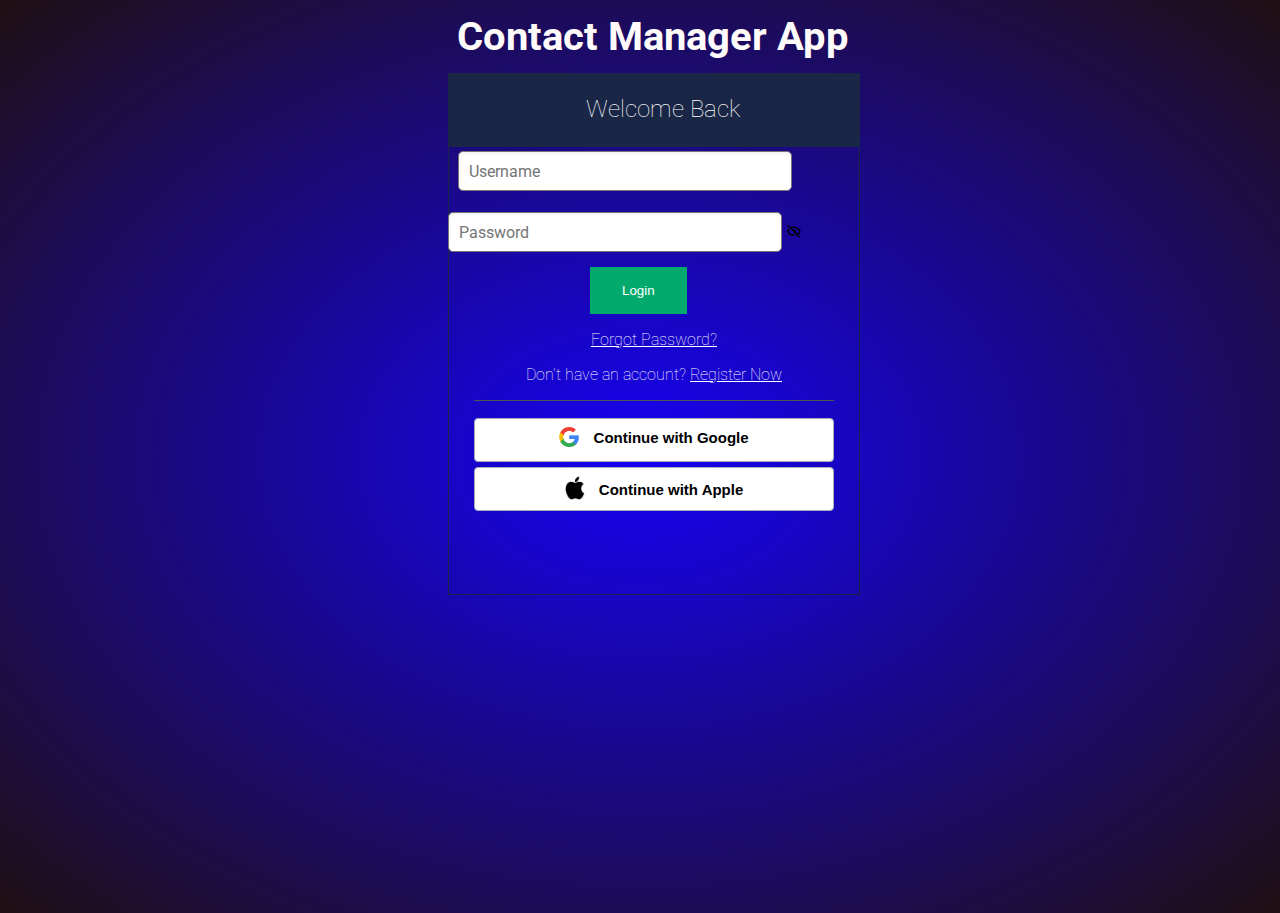
==== index.html @ bcf6f91a "Update index.html" ====
<!DOCTYPE html>
<html lang="en">
  <head>
    <title>13contactmanager</title>
    <meta charset="UTF-8" />
    <meta http-equiv="X-UA-Compatible" content="IE=edge" />
    <meta name="viewport" content="width=device-width, initial-scale=1.0" />
    <link href="style/style.css" rel="stylesheet" />
    <link rel="preconnect" href="https://fonts.googleapis.com" />
    <link rel="preconnect" href="https://fonts.gstatic.com" crossorigin />
    <link
      href="https://fonts.googleapis.com/css2?family=Roboto:wght@400;500;700&display=swap"
      rel="stylesheet"
    />
    <link rel="shortcut icon" type="x-icon" href="pics/download.jpeg" />
    <title>Document</title>
    
    <!--Boxicons CSS-->
    <link href='https://unpkg.com/boxicons@2.1.2/css/boxicons.min.css' rel='stylesheet'>
    
  </head>
  <body>
    <h1 class="title">Contact Manager App</h1>
    <div class="loginDiv">
      <div class="login_header">
        <span class="inner-title">Welcome Back</span>
      </div>
      <div class="login_body">
        <div class="userName">
          <input 
          type="text" 
          class="loginName" 
          placeholder="Username" 
          /><br />
        </div>
        <div class="passWord">
          <input
            type="password"
            class="loginPassword"
            placeholder="Password"
          />
          
          <!--Hide Password Button-->
          <i class='bx bx-hide eye-icon'></i>
          
          <br />
        </div>
        <button
          type="button"
          id="loginButton"
          class="buttons"
          onclick="doLogin();"
        >
          Login
        </button>
        </div>
        <div class="links">
          <span class="loginResult"></span>
          <p class="text2">
            <a class="text2" href="html/forgotpass.html">
              Forgot Password?</a>
          </p>
          <p class="text2">
            Don't have an account?
            <a class="text2" href="html/register.html">
              Register Now</a>
          </p>
        </div>
      <hr />
      <div class="continueWith">
        <button
        class="google"
        data-testid="google-sign-in"
        form="googleSignIn"
        type="submit"
        value="Continue with Google"
        >
        <span>
          <img class="google_pic" src="pics/google.png" alt="google" style ="margin-bottom: -0.3rem;"/> Continue
          with Google</span
        >
        </button>
        <button
          class="google"
          data-testid="google-sign-in"
          form="googleSignIn"
          type="submit"
          value="Continue with Apple"
        >
          <span>
            <img class="google_pic" src="pics/apple.png" alt="google" style ="margin-bottom: -0.3rem;"/> Continue
            with Apple</span
          >
        </button>
      </div>
    </div>
    <div class="light x1"></div>
    <div class="light x2"></div>
    <div class="light x3"></div>
    <div class="light x4"></div>
    <div class="light x5"></div>
    <div class="light x6"></div>
    <div class="light x7"></div>
    <div class="light x8"></div>
    <div class="light x9"></div>
    
    <script src="JavaScript/script.js"></script>
    
  </body>
</html>
---- style/style.css ----
body {
  margin: 0;
  height: 100vh;
  font-weight: 100;
  background: radial-gradient(#1602f4, #1f1013);
  -webkit-overflow-y: hidden;
  -moz-overflow-y: hidden;
  -o-overflow-y: hidden;
  overflow-y: hidden;
  -webkit-animation: fadeIn 1 1s ease-out;
  -moz-animation: fadeIn 1 1s ease-out;
  -o-animation: fadeIn 1 1s ease-out;
  animation: fadeIn 1 1s ease-out;
}

button:hover {
  border: 2px solid #104f55;
  background-color: rgba(365, 365, 365, 0.5);
  cursor: pointer;
  color: #104f55;
  opacity: 0.8;
  transition: 0.3s;
  box-shadow: 0 8px 16px 0 rgba(0, 0, 0, 0.2);
}

.light {
  position: absolute;
  width: 0px;
  opacity: 0.75;
  background-color: white;
  box-shadow: #e9f1f1 0px 0px 20px 2px;
  opacity: 0;
  top: 100vh;
  bottom: 0px;
  left: 0px;
  right: 0px;
  margin: auto;
}

.x1 {
  -webkit-animation: floatUp 4s infinite linear;
  -moz-animation: floatUp 4s infinite linear;
  -o-animation: floatUp 4s infinite linear;
  animation: floatUp 4s infinite linear;
  -webkit-transform: scale(1);
  -moz-transform: scale(1);
  -o-transform: scale(1);
  transform: scale(1);
}

.x2 {
  -webkit-animation: floatUp 7s infinite linear;
  -moz-animation: floatUp 7s infinite linear;
  -o-animation: floatUp 7s infinite linear;
  animation: floatUp 7s infinite linear;
  -webkit-transform: scale(1.6);
  -moz-transform: scale(1.6);
  -o-transform: scale(1.6);
  transform: scale(1.6);
  left: 15%;
}

.x3 {
  -webkit-animation: floatUp 2.5s infinite linear;
  -moz-animation: floatUp 2.5s infinite linear;
  -o-animation: floatUp 2.5s infinite linear;
  animation: floatUp 2.5s infinite linear;
  -webkit-transform: scale(0.5);
  -moz-transform: scale(0.5);
  -o-transform: scale(0.5);
  transform: scale(0.5);
  left: -15%;
}

.x4 {
  -webkit-animation: floatUp 4.5s infinite linear;
  -moz-animation: floatUp 4.5s infinite linear;
  -o-animation: floatUp 4.5s infinite linear;
  animation: floatUp 4.5s infinite linear;
  -webkit-transform: scale(1.2);
  -moz-transform: scale(1.2);
  -o-transform: scale(1.2);
  transform: scale(1.2);
  left: -34%;
}

.x5 {
  -webkit-animation: floatUp 8s infinite linear;
  -moz-animation: floatUp 8s infinite linear;
  -o-animation: floatUp 8s infinite linear;
  animation: floatUp 8s infinite linear;
  -webkit-transform: scale(2.2);
  -moz-transform: scale(2.2);
  -o-transform: scale(2.2);
  transform: scale(2.2);
  left: -57%;
}

.x6 {
  -webkit-animation: floatUp 3s infinite linear;
  -moz-animation: floatUp 3s infinite linear;
  -o-animation: floatUp 3s infinite linear;
  animation: floatUp 3s infinite linear;
  -webkit-transform: scale(0.8);
  -moz-transform: scale(0.8);
  -o-transform: scale(0.8);
  transform: scale(0.8);
  left: -81%;
}

.x7 {
  -webkit-animation: floatUp 5.3s infinite linear;
  -moz-animation: floatUp 5.3s infinite linear;
  -o-animation: floatUp 5.3s infinite linear;
  animation: floatUp 5.3s infinite linear;
  -webkit-transform: scale(3.2);
  -moz-transform: scale(3.2);
  -o-transform: scale(3.2);
  transform: scale(3.2);
  left: 37%;
}

.x8 {
  -webkit-animation: floatUp 4.7s infinite linear;
  -moz-animation: floatUp 4.7s infinite linear;
  -o-animation: floatUp 4.7s infinite linear;
  animation: floatUp 4.7s infinite linear;
  -webkit-transform: scale(1.7);
  -moz-transform: scale(1.7);
  -o-transform: scale(1.7);
  transform: scale(1.7);
  left: 62%;
}

.x9 {
  -webkit-animation: floatUp 4.1s infinite linear;
  -moz-animation: floatUp 4.1s infinite linear;
  -o-animation: floatUp 4.1s infinite linear;
  animation: floatUp 4.1s infinite linear;
  -webkit-transform: scale(0.9);
  -moz-transform: scale(0.9);
  -o-transform: scale(0.9);
  transform: scale(0.9);
  left: 85%;
}

button:focus {
  outline: none;
}

@-webkit-keyframes floatUp {
  0% {
    top: 100vh;
    opacity: 0;
  }
  25% {
    opacity: 1;
  }
  50% {
    top: 0vh;
    opacity: 0.8;
  }
  75% {
    opacity: 1;
  }
  100% {
    top: -100vh;
    opacity: 0;
  }
}
@-moz-keyframes floatUp {
  0% {
    top: 100vh;
    opacity: 0;
  }
  25% {
    opacity: 1;
  }
  50% {
    top: 0vh;
    opacity: 0.8;
  }
  75% {
    opacity: 1;
  }
  100% {
    top: -100vh;
    opacity: 0;
  }
}
@-o-keyframes floatUp {
  0% {
    top: 100vh;
    opacity: 0;
  }
  25% {
    opacity: 1;
  }
  50% {
    top: 0vh;
    opacity: 0.8;
  }
  75% {
    opacity: 1;
  }
  100% {
    top: -100vh;
    opacity: 0;
  }
}
@keyframes floatUp {
  0% {
    top: 100vh;
    opacity: 0;
  }
  25% {
    opacity: 1;
  }
  50% {
    top: 0vh;
    opacity: 0.8;
  }
  75% {
    opacity: 1;
  }
  100% {
    top: -100vh;
    opacity: 0;
  }
}

.header {
  position: absolute;
  top: 40%;
  left: 50%;
  transform: translate(-50%, -50%);
  font-family: "Roboto", sans-serif;
  font-weight: 200;
  color: white;
  font-size: 2em;
}

@-webkit-keyframes fadeIn {
  from {
    opacity: 0;
  }
  to {
    opacity: 1;
  }
}

@-moz-keyframes fadeIn {
  from {
    opacity: 0;
  }
  to {
    opacity: 1;
  }
}

@-o-keyframes fadeIn {
  from {
    opacity: 0;
  }
  to {
    opacity: 1;
  }
}

@keyframes fadeIn {
  from {
    opacity: 0;
  }
  to {
    opacity: 1;
  }
}

@-webkit-keyframes fadeOut {
  0% {
    opacity: 0;
  }
  30% {
    opacity: 1;
  }
  80% {
    opacity: 0.9;
  }
  100% {
    opacity: 0;
  }
}

@-moz-keyframes fadeOut {
  0% {
    opacity: 0;
  }
  30% {
    opacity: 1;
  }
  80% {
    opacity: 0.9;
  }
  100% {
    opacity: 0;
  }
}

@-o-keyframes fadeOut {
  0% {
    opacity: 0;
  }
  30% {
    opacity: 1;
  }
  80% {
    opacity: 0.9;
  }
  100% {
    opacity: 0;
  }
}

@keyframes fadeOut {
  0% {
    opacity: 0;
  }
  30% {
    opacity: 1;
  }
  80% {
    opacity: 0.9;
  }
  100% {
    opacity: 0;
  }
}

@-webkit-keyframes finalFade {
  0% {
    opacity: 0;
  }
  30% {
    opacity: 1;
  }
  80% {
    opacity: 0.9;
  }
  100% {
    opacity: 1;
  }
}

@-moz-keyframes finalFade {
  0% {
    opacity: 0;
  }
  30% {
    opacity: 1;
  }
  80% {
    opacity: 0.9;
  }
  100% {
    opacity: 1;
  }
}

@-o-keyframes finalFade {
  0% {
    opacity: 0;
  }
  30% {
    opacity: 1;
  }
  80% {
    opacity: 0.9;
  }
  100% {
    opacity: 1;
  }
}

@keyframes finalFade {
  0% {
    opacity: 0;
  }
  30% {
    opacity: 1;
  }
  80% {
    opacity: 0.9;
  }
  100% {
    opacity: 1;
  }
}

#footer {
  font-family: "Roboto", sans-serif;
  font-size: 1.2em;
  color: white;
  position: fixed;
  -webkit-transform: translate(95vw, 90vh);
  -moz-transform: translate(95vw, 90vh);
  transform: translate(95vw, 90vh);
  transform: translate(95vw, 90vh);
}
.title {
  font-size: 40px;
  width: 100%;
  margin: 13px;
  text-align: center;
  font-family: Roboto, Arial;
  color: #fffbfb;
  display: block;
}

.loginDiv {
  font-size: 30px;
  width: 360px;
  margin-left: 35%;
  padding: 25px;
  border: 1px solid #192646;
  display: block;
  text-align: center;
  height: 470px;
}
.login_header {
  padding: 16px;
  background: #192646;
  color: #ffffff;
  width: 378px;
  margin-left: -25px;
  text-align: center;
  margin-top: -25px;
}
.login_body {
  margin: 16px;
}

.loggedInDiv {
  width: 36px;
  margin-bottom: 40px;
  border: 1px solid #192646;
}

.accessUIDiv {
  font-size: 30px;
  width: 70%;
  margin-left: 15%;
  padding: 25px;
  background-color: #b2b2b2;
}

.buttons {
  background-color: #04aa6d;
  border: none;
  color: white;
  padding: 16px 32px;
  text-decoration: none;
  margin: 4px 2px;
  cursor: pointer;
  display: block;
  margin-left: 100px;
}

.buttons:hover {
  background-color: #0000004f;
  color: #ffffff;
  opacity: 50%;
}

.loginName {
  flex: 1;
  height: 36px;
  padding-left: 10px;
  font-size: 16px;
  border-width: 1px;
  border-style: solid;
  border-radius: 150px;
  box-shadow: inset 1px 2px 3px rgba(0, 0, 0, 0.05);
  width: 0;
  border-radius: 5px;
  text-align: left;
  width: 80%;
  margin-left: -130px;
  margin-top: -60px;
  font-family: Roboto, Arial;
}
.userName {
  font-size: 1rem;
  width: 400px;
  height: 40px;
  border-radius: 0px;
  margin-bottom: 20px;
}
.text1 {
  font: Roboto, Arial;
  font-size: 22px;
  text-align: left;
  margin-top: -15px;
  margin-left: -29px;
  color: white;
}
.passWord {
  font-size: 1rem;
  width: 400px;
  height: 40px;
  border-radius: 0;
}

.loginPassword {
  flex: 1;
  height: 36px;
  padding-left: 10px;
  font-size: 16px;
  border-width: 1px;
  border-style: solid;
  border-radius: 150px;
  box-shadow: inset 1px 2px 3px rgba(0, 0, 0, 0.05);
  width: 0;
  border-radius: 5px;
  text-align: left;
  width: 80%;
  margin-left: -130px;
  margin-top: -60px;
  font-family: Roboto, Arial;
}
.searchText {
  font-size: 30px;
}
.colorText {
  font-size: 30px;
}

.inner-title {
  display: inline-block;
  font-size: 0.8em;
  width: 90%;
  text-align: center;
  margin-left: 5%;
  margin-bottom: 2%;
  font-family: Roboto, Arial;
  color: #ffffff;
}

.logoutButton {
  width: 20%;
  margin-left: 40%;
}

.colorSearchResult {
  display: none;
}
.pass_forg {
  font-family: Roboto, Arial;
  font-size: 16px;
  text-align: center;
  margin-left: 140px;
  margin-top: -2000px;
  color: rgb(243, 237, 237);
}
.text2 {
  font-family: Roboto, Arial;
  font-size: 16px;
  color: white;
}
hr {
  height: 1px;
  border-width: 0;
  background-color: #4f5556;
}
.google {
  line-height: 1;
  font-size: 15px;
  height: 44px;
  padding: 0;
  border: 1px solid #a6acba;
  background-color: #fff;
  border-radius: 4px;
  color: inherit;
  font-family: PT Sans, system-fonts-primary, sans-serif;
  text-align: center;
  width: 100%;
  cursor: pointer;
  font-weight: 700;
  cursor: pointer;
  padding-bottom: 40px;
  margin-bottom: 5px;
}
.google_pic {
  width: 20px;
  margin-right: 10px;
  margin-top: 8px;
}
.google:hover {
  border-color: #000000;
}
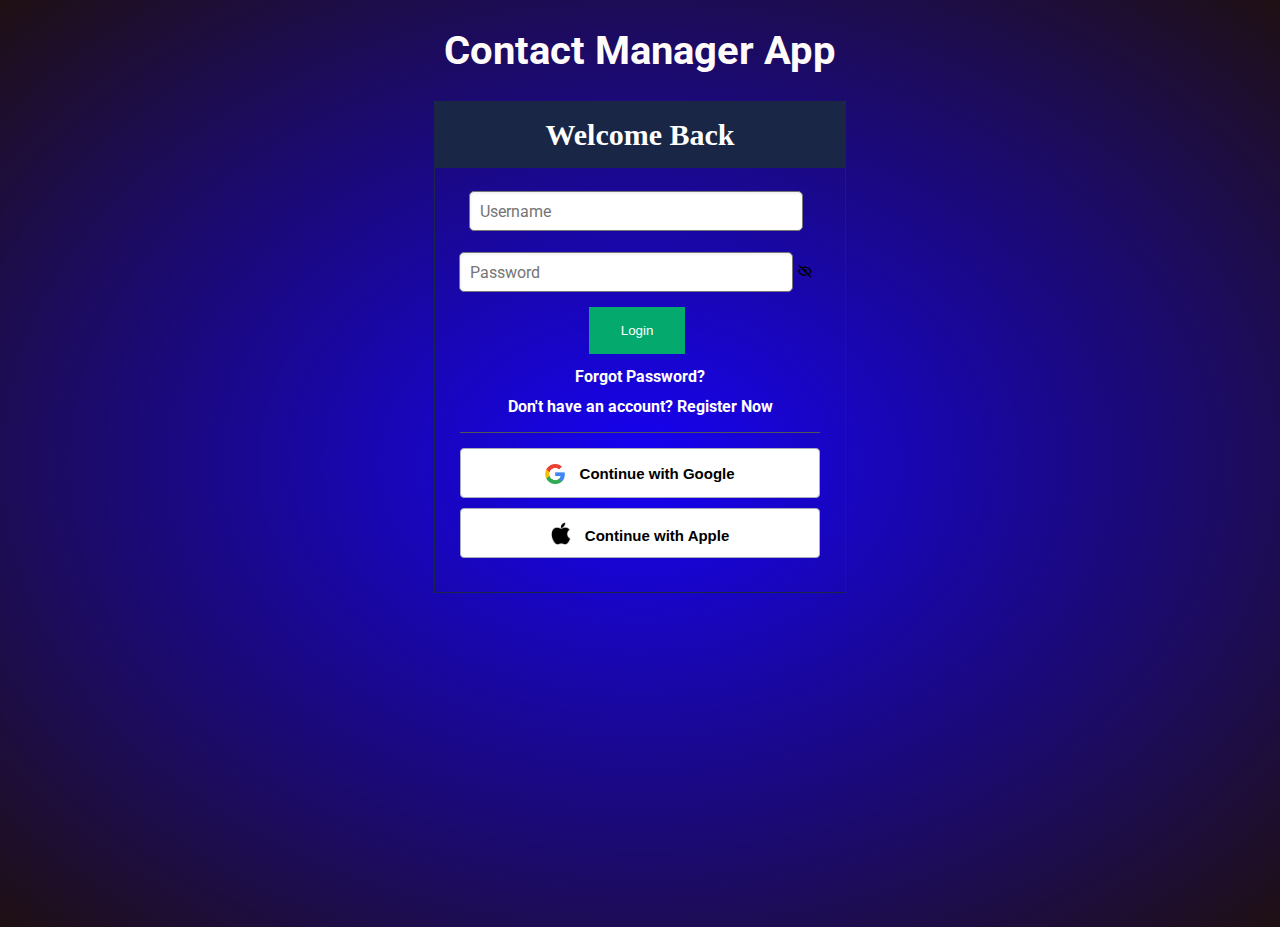
==== commit 8224eab4: "restarting lampapi from leinecker's code" ====
--- a/index.html
+++ b/index.html
@@ -28,7 +28,8 @@
       <div class="login_body">
         <div class="userName">
           <input 
-          type="text" 
+          type="text"
+          id="loginName" 
           class="loginName" 
           placeholder="Username" 
           /><br />
@@ -36,6 +37,7 @@
         <div class="passWord">
           <input
             type="password"
+            id="loginPassword"
             class="loginPassword"
             placeholder="Password"
           />
--- a/style/style.css
+++ b/style/style.css
@@ -14,12 +14,10 @@
 }
 
 button:hover {
-  border: 2px solid #104f55;
-  background-color: rgba(365, 365, 365, 0.5);
+  background-color: rgb(218, 252, 236);
   cursor: pointer;
-  color: #104f55;
+  color: rgb(0, 0, 0);
   opacity: 0.8;
-  transition: 0.3s;
   box-shadow: 0 8px 16px 0 rgba(0, 0, 0, 0.2);
 }
 
@@ -144,10 +142,6 @@
   left: 85%;
 }
 
-button:focus {
-  outline: none;
-}
-
 @-webkit-keyframes floatUp {
   0% {
     top: 100vh;
@@ -168,6 +162,7 @@
     opacity: 0;
   }
 }
+
 @-moz-keyframes floatUp {
   0% {
     top: 100vh;
@@ -188,6 +183,7 @@
     opacity: 0;
   }
 }
+
 @-o-keyframes floatUp {
   0% {
     top: 100vh;
@@ -208,6 +204,7 @@
     opacity: 0;
   }
 }
+
 @keyframes floatUp {
   0% {
     top: 100vh;
@@ -229,17 +226,6 @@
   }
 }
 
-.header {
-  position: absolute;
-  top: 40%;
-  left: 50%;
-  transform: translate(-50%, -50%);
-  font-family: "Roboto", sans-serif;
-  font-weight: 200;
-  color: white;
-  font-size: 2em;
-}
-
 @-webkit-keyframes fadeIn {
   from {
     opacity: 0;
@@ -396,36 +382,15 @@
   }
 }
 
-#footer {
-  font-family: "Roboto", sans-serif;
-  font-size: 1.2em;
-  color: white;
-  position: fixed;
-  -webkit-transform: translate(95vw, 90vh);
-  -moz-transform: translate(95vw, 90vh);
-  transform: translate(95vw, 90vh);
-  transform: translate(95vw, 90vh);
-}
 .title {
   font-size: 40px;
   width: 100%;
-  margin: 13px;
   text-align: center;
   font-family: Roboto, Arial;
   color: #fffbfb;
   display: block;
 }
 
-.loginDiv {
-  font-size: 30px;
-  width: 360px;
-  margin-left: 35%;
-  padding: 25px;
-  border: 1px solid #192646;
-  display: block;
-  text-align: center;
-  height: 470px;
-}
 .login_header {
   padding: 16px;
   background: #192646;
@@ -435,8 +400,40 @@
   text-align: center;
   margin-top: -25px;
 }
+
+.loginDiv {
+  padding: 25px;
+  font-size: 30px;
+  font-weight: bold;
+  width: 360px;
+  height: 440px;
+  border: 1px solid #192646;
+  display: block;
+  justify-content: center;
+  text-align: center;
+  margin: auto;
+}
+
 .login_body {
-  margin: 16px;
+  margin: 8%;
+}
+
+.userName {
+  font-size: 1rem;
+  width: 400px;
+  height: 40px;
+  border-radius: 0px;
+  margin-top: 35px;
+  margin-bottom: 20px;
+  margin-left: 12px;
+}
+
+.passWord {
+  font-size: 1rem;
+  width: 400px;
+  height: 40px;
+  border-radius: 0;
+  margin-left: 12px;
 }
 
 .loggedInDiv {
@@ -463,12 +460,7 @@
   cursor: pointer;
   display: block;
   margin-left: 100px;
-}
-
-.buttons:hover {
-  background-color: #0000004f;
-  color: #ffffff;
-  opacity: 50%;
+  margin-bottom: -15px;
 }
 
 .loginName {
@@ -488,27 +480,6 @@
   margin-top: -60px;
   font-family: Roboto, Arial;
 }
-.userName {
-  font-size: 1rem;
-  width: 400px;
-  height: 40px;
-  border-radius: 0px;
-  margin-bottom: 20px;
-}
-.text1 {
-  font: Roboto, Arial;
-  font-size: 22px;
-  text-align: left;
-  margin-top: -15px;
-  margin-left: -29px;
-  color: white;
-}
-.passWord {
-  font-size: 1rem;
-  width: 400px;
-  height: 40px;
-  border-radius: 0;
-}
 
 .loginPassword {
   flex: 1;
@@ -527,23 +498,6 @@
   margin-top: -60px;
   font-family: Roboto, Arial;
 }
-.searchText {
-  font-size: 30px;
-}
-.colorText {
-  font-size: 30px;
-}
-
-.inner-title {
-  display: inline-block;
-  font-size: 0.8em;
-  width: 90%;
-  text-align: center;
-  margin-left: 5%;
-  margin-bottom: 2%;
-  font-family: Roboto, Arial;
-  color: #ffffff;
-}
 
 .logoutButton {
   width: 20%;
@@ -553,29 +507,32 @@
 .colorSearchResult {
   display: none;
 }
-.pass_forg {
-  font-family: Roboto, Arial;
-  font-size: 16px;
-  text-align: center;
-  margin-left: 140px;
-  margin-top: -2000px;
-  color: rgb(243, 237, 237);
-}
+
 .text2 {
   font-family: Roboto, Arial;
   font-size: 16px;
   color: white;
-}
+  margin-top: -5px;
+}
+
+a{
+  text-decoration: none;
+}
+
+a:hover{
+  text-decoration: underline;
+}
+
 hr {
   height: 1px;
   border-width: 0;
   background-color: #4f5556;
 }
+
 .google {
-  line-height: 1;
   font-size: 15px;
-  height: 44px;
-  padding: 0;
+  font-weight: bold;
+  height: 50px;
   border: 1px solid #a6acba;
   background-color: #fff;
   border-radius: 4px;
@@ -584,16 +541,27 @@
   text-align: center;
   width: 100%;
   cursor: pointer;
-  font-weight: 700;
-  cursor: pointer;
-  padding-bottom: 40px;
-  margin-bottom: 5px;
-}
+  padding-bottom: 10px;
+  margin-bottom: 10px;
+}
+
 .google_pic {
   width: 20px;
   margin-right: 10px;
   margin-top: 8px;
 }
+
 .google:hover {
+  background-color: whitesmoke;
   border-color: #000000;
-}
+  border-radius: 10px;
+}
+
+eye-icon{
+  position: absolute;
+  font-size: 18px;
+  color: #8b8b8b;
+  margin-left: 10px;
+  cursor: pointer;
+  /*z-index: 100;*/
+}
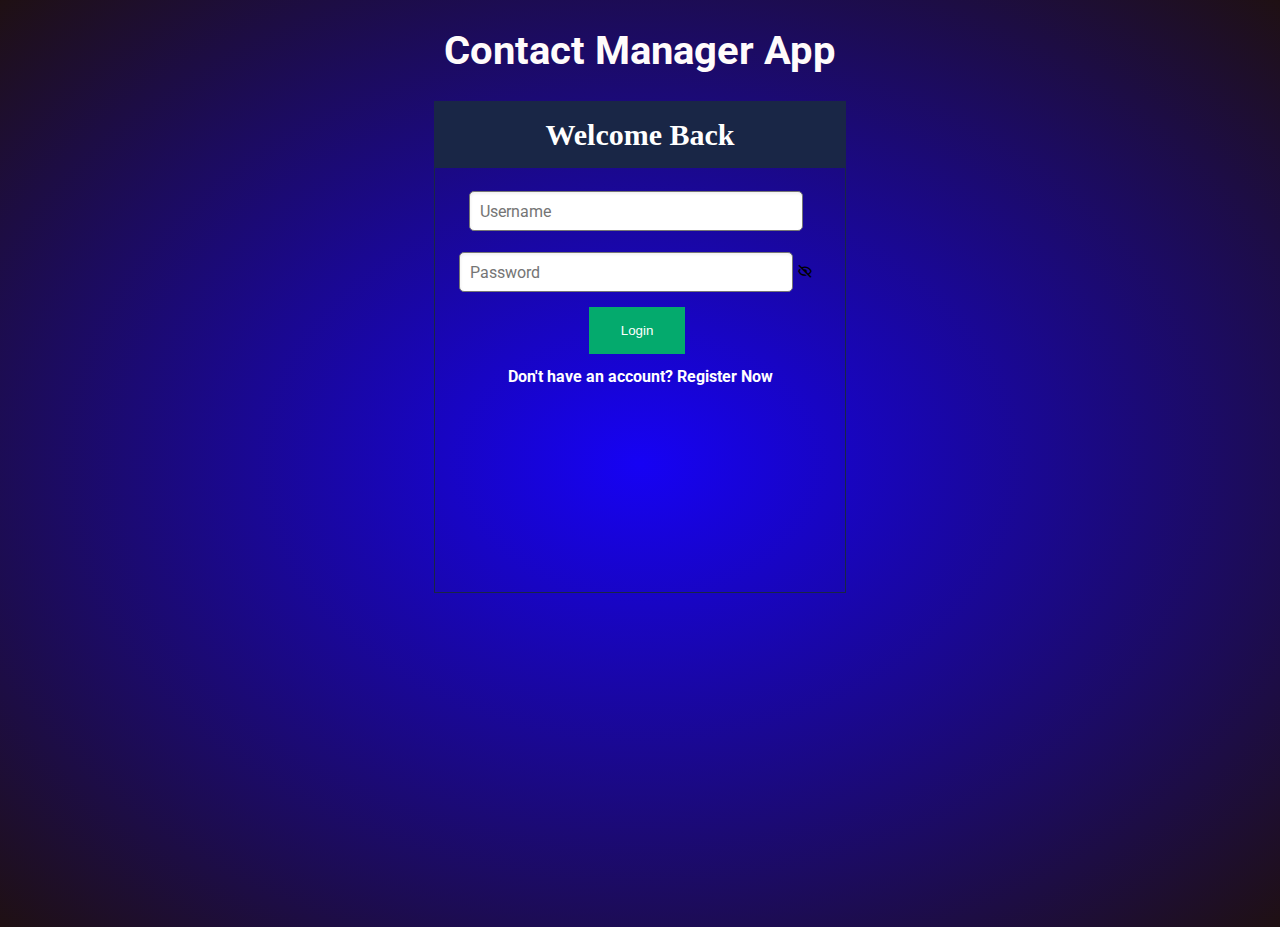
==== commit 6375be47: "Update index.html" ====
--- a/index.html
+++ b/index.html
@@ -1,6 +1,8 @@
 <!DOCTYPE html>
 <html lang="en">
   <head>
+    
+
     <title>13contactmanager</title>
     <meta charset="UTF-8" />
     <meta http-equiv="X-UA-Compatible" content="IE=edge" />
@@ -8,16 +10,21 @@
     <link href="style/style.css" rel="stylesheet" />
     <link rel="preconnect" href="https://fonts.googleapis.com" />
     <link rel="preconnect" href="https://fonts.gstatic.com" crossorigin />
+
+    <script src="JavaScript/script.js"></script>
+
     <link
       href="https://fonts.googleapis.com/css2?family=Roboto:wght@400;500;700&display=swap"
       rel="stylesheet"
     />
     <link rel="shortcut icon" type="x-icon" href="pics/download.jpeg" />
     <title>Document</title>
-    
+
     <!--Boxicons CSS-->
-    <link href='https://unpkg.com/boxicons@2.1.2/css/boxicons.min.css' rel='stylesheet'>
-    
+    <link
+      href="https://unpkg.com/boxicons@2.1.2/css/boxicons.min.css"
+      rel="stylesheet"
+    />
   </head>
   <body>
     <h1 class="title">Contact Manager App</h1>
@@ -27,11 +34,11 @@
       </div>
       <div class="login_body">
         <div class="userName">
-          <input 
-          type="text"
-          id="loginName" 
-          class="loginName" 
-          placeholder="Username" 
+          <input
+            type="text"
+            id="loginName"
+            class="loginName"
+            placeholder="Username"
           /><br />
         </div>
         <div class="passWord">
@@ -41,10 +48,11 @@
             class="loginPassword"
             placeholder="Password"
           />
-          
+
           <!--Hide Password Button-->
-          <i class='bx bx-hide eye-icon'></i>
-          
+          <i class="bx bx-hide eye-icon"></i>
+          <script src="JavaScript/eye.js"></script>
+
           <br />
         </div>
         <button
@@ -55,46 +63,15 @@
         >
           Login
         </button>
-        </div>
-        <div class="links">
-          <span class="loginResult"></span>
-          <p class="text2">
-            <a class="text2" href="html/forgotpass.html">
-              Forgot Password?</a>
-          </p>
-          <p class="text2">
-            Don't have an account?
-            <a class="text2" href="html/register.html">
-              Register Now</a>
-          </p>
-        </div>
-      <hr />
-      <div class="continueWith">
-        <button
-        class="google"
-        data-testid="google-sign-in"
-        form="googleSignIn"
-        type="submit"
-        value="Continue with Google"
-        >
-        <span>
-          <img class="google_pic" src="pics/google.png" alt="google" style ="margin-bottom: -0.3rem;"/> Continue
-          with Google</span
-        >
-        </button>
-        <button
-          class="google"
-          data-testid="google-sign-in"
-          form="googleSignIn"
-          type="submit"
-          value="Continue with Apple"
-        >
-          <span>
-            <img class="google_pic" src="pics/apple.png" alt="google" style ="margin-bottom: -0.3rem;"/> Continue
-            with Apple</span
-          >
-        </button>
       </div>
+      <div class="links">
+        <span class="loginResult"></span>
+        <p class="text2">
+          Don't have an account?
+          <a class="text2" href="html/register.html"> Register Now</a>
+        </p>
+      </div>
+      
     </div>
     <div class="light x1"></div>
     <div class="light x2"></div>
@@ -106,7 +83,5 @@
     <div class="light x8"></div>
     <div class="light x9"></div>
     
-    <script src="JavaScript/script.js"></script>
-    
   </body>
 </html>
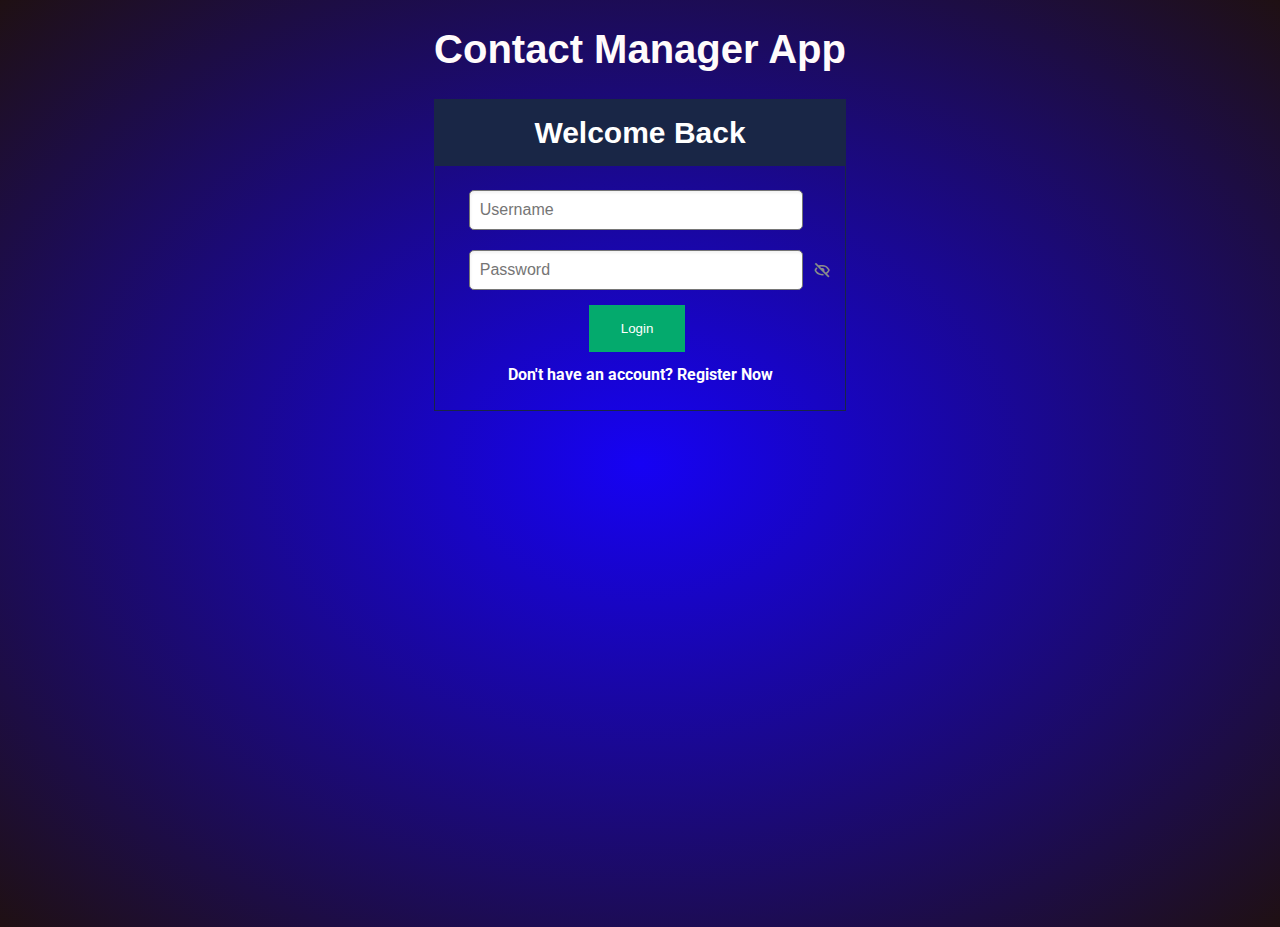
==== commit 2fdcb6a2: "Updates" ====
--- a/index.html
+++ b/index.html
@@ -1,87 +1,87 @@
-<!DOCTYPE html>
-<html lang="en">
-  <head>
-    
-
-    <title>13contactmanager</title>
-    <meta charset="UTF-8" />
-    <meta http-equiv="X-UA-Compatible" content="IE=edge" />
-    <meta name="viewport" content="width=device-width, initial-scale=1.0" />
-    <link href="style/style.css" rel="stylesheet" />
-    <link rel="preconnect" href="https://fonts.googleapis.com" />
-    <link rel="preconnect" href="https://fonts.gstatic.com" crossorigin />
-
-    <script src="JavaScript/script.js"></script>
-
-    <link
-      href="https://fonts.googleapis.com/css2?family=Roboto:wght@400;500;700&display=swap"
-      rel="stylesheet"
-    />
-    <link rel="shortcut icon" type="x-icon" href="pics/download.jpeg" />
-    <title>Document</title>
-
-    <!--Boxicons CSS-->
-    <link
-      href="https://unpkg.com/boxicons@2.1.2/css/boxicons.min.css"
-      rel="stylesheet"
-    />
-  </head>
-  <body>
-    <h1 class="title">Contact Manager App</h1>
-    <div class="loginDiv">
-      <div class="login_header">
-        <span class="inner-title">Welcome Back</span>
-      </div>
-      <div class="login_body">
-        <div class="userName">
-          <input
-            type="text"
-            id="loginName"
-            class="loginName"
-            placeholder="Username"
-          /><br />
-        </div>
-        <div class="passWord">
-          <input
-            type="password"
-            id="loginPassword"
-            class="loginPassword"
-            placeholder="Password"
-          />
-
-          <!--Hide Password Button-->
-          <i class="bx bx-hide eye-icon"></i>
-          <script src="JavaScript/eye.js"></script>
-
-          <br />
-        </div>
-        <button
-          type="button"
-          id="loginButton"
-          class="buttons"
-          onclick="doLogin();"
-        >
-          Login
-        </button>
-      </div>
-      <div class="links">
-        <span class="loginResult"></span>
-        <p class="text2">
-          Don't have an account?
-          <a class="text2" href="html/register.html"> Register Now</a>
-        </p>
-      </div>
-      
-    </div>
-    <div class="light x1"></div>
-    <div class="light x2"></div>
-    <div class="light x3"></div>
-    <div class="light x4"></div>
-    <div class="light x5"></div>
-    <div class="light x6"></div>
-    <div class="light x7"></div>
-    <div class="light x8"></div>
-    <div class="light x9"></div>
-    
-  </body>
-</html>
+<!DOCTYPE html>
+<html lang="en">
+  <head>
+    
+
+    <title>13contactmanager</title>
+    <meta charset="UTF-8" />
+    <meta http-equiv="X-UA-Compatible" content="IE=edge" />
+    <meta name="viewport" content="width=device-width, initial-scale=1.0" />
+    <link href="style/style.css" rel="stylesheet" />
+    <link rel="preconnect" href="https://fonts.googleapis.com" />
+    <link rel="preconnect" href="https://fonts.gstatic.com" crossorigin />
+
+    <script src="JavaScript/script.js"></script>
+
+    <link
+      href="https://fonts.googleapis.com/css2?family=Roboto:wght@400;500;700&display=swap"
+      rel="stylesheet"
+    />
+    <link rel="shortcut icon" type="x-icon" href="pics/download.jpeg" />
+    <title>Document</title>
+
+    <!--Boxicons CSS-->
+    <link
+      href="https://unpkg.com/boxicons@2.1.2/css/boxicons.min.css"
+      rel="stylesheet"
+    />
+  </head>
+  <body>
+    <h1 class="title">Contact Manager App</h1>
+    <div class="loginDiv">
+      <div class="login_header">
+        <span class="inner-title">Welcome Back</span>
+      </div>
+      <div class="login_body">
+        <div class="userName">
+          <input
+            type="text"
+            id="loginName"
+            class="loginName"
+            placeholder="Username"
+          /><br />
+        </div>
+        <div class="passWord">
+          <input
+            type="password"
+            id="loginPassword"
+            class="loginPassword"
+            placeholder="Password"
+          />
+
+          <!--Hide Password Button-->
+          <i class="bx bx-hide eye-icon"></i>
+          <script src="JavaScript/eye.js"></script>
+
+          <br />
+        </div>
+        <button
+          type="button"
+          id="loginButton"
+          class="buttons"
+          onclick="doLogin();"
+        >
+          Login
+        </button>
+      </div>
+      <div class="links">
+        <span class="loginResult"></span>
+        <p class="text2">
+          Don't have an account?
+          <a class="text2" href="html/register.html"> Register Now</a>
+        </p>
+      </div>
+      
+    </div>
+    <div class="light x1"></div>
+    <div class="light x2"></div>
+    <div class="light x3"></div>
+    <div class="light x4"></div>
+    <div class="light x5"></div>
+    <div class="light x6"></div>
+    <div class="light x7"></div>
+    <div class="light x8"></div>
+    <div class="light x9"></div>
+    
+  </body>
+</html>
--- a/style/style.css
+++ b/style/style.css
@@ -1,567 +1,543 @@
-body {
-  margin: 0;
-  height: 100vh;
-  font-weight: 100;
-  background: radial-gradient(#1602f4, #1f1013);
-  -webkit-overflow-y: hidden;
-  -moz-overflow-y: hidden;
-  -o-overflow-y: hidden;
-  overflow-y: hidden;
-  -webkit-animation: fadeIn 1 1s ease-out;
-  -moz-animation: fadeIn 1 1s ease-out;
-  -o-animation: fadeIn 1 1s ease-out;
-  animation: fadeIn 1 1s ease-out;
-}
-
-button:hover {
-  background-color: rgb(218, 252, 236);
-  cursor: pointer;
-  color: rgb(0, 0, 0);
-  opacity: 0.8;
-  box-shadow: 0 8px 16px 0 rgba(0, 0, 0, 0.2);
-}
-
-.light {
-  position: absolute;
-  width: 0px;
-  opacity: 0.75;
-  background-color: white;
-  box-shadow: #e9f1f1 0px 0px 20px 2px;
-  opacity: 0;
-  top: 100vh;
-  bottom: 0px;
-  left: 0px;
-  right: 0px;
-  margin: auto;
-}
-
-.x1 {
-  -webkit-animation: floatUp 4s infinite linear;
-  -moz-animation: floatUp 4s infinite linear;
-  -o-animation: floatUp 4s infinite linear;
-  animation: floatUp 4s infinite linear;
-  -webkit-transform: scale(1);
-  -moz-transform: scale(1);
-  -o-transform: scale(1);
-  transform: scale(1);
-}
-
-.x2 {
-  -webkit-animation: floatUp 7s infinite linear;
-  -moz-animation: floatUp 7s infinite linear;
-  -o-animation: floatUp 7s infinite linear;
-  animation: floatUp 7s infinite linear;
-  -webkit-transform: scale(1.6);
-  -moz-transform: scale(1.6);
-  -o-transform: scale(1.6);
-  transform: scale(1.6);
-  left: 15%;
-}
-
-.x3 {
-  -webkit-animation: floatUp 2.5s infinite linear;
-  -moz-animation: floatUp 2.5s infinite linear;
-  -o-animation: floatUp 2.5s infinite linear;
-  animation: floatUp 2.5s infinite linear;
-  -webkit-transform: scale(0.5);
-  -moz-transform: scale(0.5);
-  -o-transform: scale(0.5);
-  transform: scale(0.5);
-  left: -15%;
-}
-
-.x4 {
-  -webkit-animation: floatUp 4.5s infinite linear;
-  -moz-animation: floatUp 4.5s infinite linear;
-  -o-animation: floatUp 4.5s infinite linear;
-  animation: floatUp 4.5s infinite linear;
-  -webkit-transform: scale(1.2);
-  -moz-transform: scale(1.2);
-  -o-transform: scale(1.2);
-  transform: scale(1.2);
-  left: -34%;
-}
-
-.x5 {
-  -webkit-animation: floatUp 8s infinite linear;
-  -moz-animation: floatUp 8s infinite linear;
-  -o-animation: floatUp 8s infinite linear;
-  animation: floatUp 8s infinite linear;
-  -webkit-transform: scale(2.2);
-  -moz-transform: scale(2.2);
-  -o-transform: scale(2.2);
-  transform: scale(2.2);
-  left: -57%;
-}
-
-.x6 {
-  -webkit-animation: floatUp 3s infinite linear;
-  -moz-animation: floatUp 3s infinite linear;
-  -o-animation: floatUp 3s infinite linear;
-  animation: floatUp 3s infinite linear;
-  -webkit-transform: scale(0.8);
-  -moz-transform: scale(0.8);
-  -o-transform: scale(0.8);
-  transform: scale(0.8);
-  left: -81%;
-}
-
-.x7 {
-  -webkit-animation: floatUp 5.3s infinite linear;
-  -moz-animation: floatUp 5.3s infinite linear;
-  -o-animation: floatUp 5.3s infinite linear;
-  animation: floatUp 5.3s infinite linear;
-  -webkit-transform: scale(3.2);
-  -moz-transform: scale(3.2);
-  -o-transform: scale(3.2);
-  transform: scale(3.2);
-  left: 37%;
-}
-
-.x8 {
-  -webkit-animation: floatUp 4.7s infinite linear;
-  -moz-animation: floatUp 4.7s infinite linear;
-  -o-animation: floatUp 4.7s infinite linear;
-  animation: floatUp 4.7s infinite linear;
-  -webkit-transform: scale(1.7);
-  -moz-transform: scale(1.7);
-  -o-transform: scale(1.7);
-  transform: scale(1.7);
-  left: 62%;
-}
-
-.x9 {
-  -webkit-animation: floatUp 4.1s infinite linear;
-  -moz-animation: floatUp 4.1s infinite linear;
-  -o-animation: floatUp 4.1s infinite linear;
-  animation: floatUp 4.1s infinite linear;
-  -webkit-transform: scale(0.9);
-  -moz-transform: scale(0.9);
-  -o-transform: scale(0.9);
-  transform: scale(0.9);
-  left: 85%;
-}
-
-@-webkit-keyframes floatUp {
-  0% {
-    top: 100vh;
-    opacity: 0;
-  }
-  25% {
-    opacity: 1;
-  }
-  50% {
-    top: 0vh;
-    opacity: 0.8;
-  }
-  75% {
-    opacity: 1;
-  }
-  100% {
-    top: -100vh;
-    opacity: 0;
-  }
-}
-
-@-moz-keyframes floatUp {
-  0% {
-    top: 100vh;
-    opacity: 0;
-  }
-  25% {
-    opacity: 1;
-  }
-  50% {
-    top: 0vh;
-    opacity: 0.8;
-  }
-  75% {
-    opacity: 1;
-  }
-  100% {
-    top: -100vh;
-    opacity: 0;
-  }
-}
-
-@-o-keyframes floatUp {
-  0% {
-    top: 100vh;
-    opacity: 0;
-  }
-  25% {
-    opacity: 1;
-  }
-  50% {
-    top: 0vh;
-    opacity: 0.8;
-  }
-  75% {
-    opacity: 1;
-  }
-  100% {
-    top: -100vh;
-    opacity: 0;
-  }
-}
-
-@keyframes floatUp {
-  0% {
-    top: 100vh;
-    opacity: 0;
-  }
-  25% {
-    opacity: 1;
-  }
-  50% {
-    top: 0vh;
-    opacity: 0.8;
-  }
-  75% {
-    opacity: 1;
-  }
-  100% {
-    top: -100vh;
-    opacity: 0;
-  }
-}
-
-@-webkit-keyframes fadeIn {
-  from {
-    opacity: 0;
-  }
-  to {
-    opacity: 1;
-  }
-}
-
-@-moz-keyframes fadeIn {
-  from {
-    opacity: 0;
-  }
-  to {
-    opacity: 1;
-  }
-}
-
-@-o-keyframes fadeIn {
-  from {
-    opacity: 0;
-  }
-  to {
-    opacity: 1;
-  }
-}
-
-@keyframes fadeIn {
-  from {
-    opacity: 0;
-  }
-  to {
-    opacity: 1;
-  }
-}
-
-@-webkit-keyframes fadeOut {
-  0% {
-    opacity: 0;
-  }
-  30% {
-    opacity: 1;
-  }
-  80% {
-    opacity: 0.9;
-  }
-  100% {
-    opacity: 0;
-  }
-}
-
-@-moz-keyframes fadeOut {
-  0% {
-    opacity: 0;
-  }
-  30% {
-    opacity: 1;
-  }
-  80% {
-    opacity: 0.9;
-  }
-  100% {
-    opacity: 0;
-  }
-}
-
-@-o-keyframes fadeOut {
-  0% {
-    opacity: 0;
-  }
-  30% {
-    opacity: 1;
-  }
-  80% {
-    opacity: 0.9;
-  }
-  100% {
-    opacity: 0;
-  }
-}
-
-@keyframes fadeOut {
-  0% {
-    opacity: 0;
-  }
-  30% {
-    opacity: 1;
-  }
-  80% {
-    opacity: 0.9;
-  }
-  100% {
-    opacity: 0;
-  }
-}
-
-@-webkit-keyframes finalFade {
-  0% {
-    opacity: 0;
-  }
-  30% {
-    opacity: 1;
-  }
-  80% {
-    opacity: 0.9;
-  }
-  100% {
-    opacity: 1;
-  }
-}
-
-@-moz-keyframes finalFade {
-  0% {
-    opacity: 0;
-  }
-  30% {
-    opacity: 1;
-  }
-  80% {
-    opacity: 0.9;
-  }
-  100% {
-    opacity: 1;
-  }
-}
-
-@-o-keyframes finalFade {
-  0% {
-    opacity: 0;
-  }
-  30% {
-    opacity: 1;
-  }
-  80% {
-    opacity: 0.9;
-  }
-  100% {
-    opacity: 1;
-  }
-}
-
-@keyframes finalFade {
-  0% {
-    opacity: 0;
-  }
-  30% {
-    opacity: 1;
-  }
-  80% {
-    opacity: 0.9;
-  }
-  100% {
-    opacity: 1;
-  }
-}
-
-.title {
-  font-size: 40px;
-  width: 100%;
-  text-align: center;
-  font-family: Roboto, Arial;
-  color: #fffbfb;
-  display: block;
-}
-
-.login_header {
-  padding: 16px;
-  background: #192646;
-  color: #ffffff;
-  width: 378px;
-  margin-left: -25px;
-  text-align: center;
-  margin-top: -25px;
-}
-
-.loginDiv {
-  padding: 25px;
-  font-size: 30px;
-  font-weight: bold;
-  width: 360px;
-  height: 440px;
-  border: 1px solid #192646;
-  display: block;
-  justify-content: center;
-  text-align: center;
-  margin: auto;
-}
-
-.login_body {
-  margin: 8%;
-}
-
-.userName {
-  font-size: 1rem;
-  width: 400px;
-  height: 40px;
-  border-radius: 0px;
-  margin-top: 35px;
-  margin-bottom: 20px;
-  margin-left: 12px;
-}
-
-.passWord {
-  font-size: 1rem;
-  width: 400px;
-  height: 40px;
-  border-radius: 0;
-  margin-left: 12px;
-}
-
-.loggedInDiv {
-  width: 36px;
-  margin-bottom: 40px;
-  border: 1px solid #192646;
-}
-
-.accessUIDiv {
-  font-size: 30px;
-  width: 70%;
-  margin-left: 15%;
-  padding: 25px;
-  background-color: #b2b2b2;
-}
-
-.buttons {
-  background-color: #04aa6d;
-  border: none;
-  color: white;
-  padding: 16px 32px;
-  text-decoration: none;
-  margin: 4px 2px;
-  cursor: pointer;
-  display: block;
-  margin-left: 100px;
-  margin-bottom: -15px;
-}
-
-.loginName {
-  flex: 1;
-  height: 36px;
-  padding-left: 10px;
-  font-size: 16px;
-  border-width: 1px;
-  border-style: solid;
-  border-radius: 150px;
-  box-shadow: inset 1px 2px 3px rgba(0, 0, 0, 0.05);
-  width: 0;
-  border-radius: 5px;
-  text-align: left;
-  width: 80%;
-  margin-left: -130px;
-  margin-top: -60px;
-  font-family: Roboto, Arial;
-}
-
-.loginPassword {
-  flex: 1;
-  height: 36px;
-  padding-left: 10px;
-  font-size: 16px;
-  border-width: 1px;
-  border-style: solid;
-  border-radius: 150px;
-  box-shadow: inset 1px 2px 3px rgba(0, 0, 0, 0.05);
-  width: 0;
-  border-radius: 5px;
-  text-align: left;
-  width: 80%;
-  margin-left: -130px;
-  margin-top: -60px;
-  font-family: Roboto, Arial;
-}
-
-.logoutButton {
-  width: 20%;
-  margin-left: 40%;
-}
-
-.colorSearchResult {
-  display: none;
-}
-
-.text2 {
-  font-family: Roboto, Arial;
-  font-size: 16px;
-  color: white;
-  margin-top: -5px;
-}
-
-a{
-  text-decoration: none;
-}
-
-a:hover{
-  text-decoration: underline;
-}
-
-hr {
-  height: 1px;
-  border-width: 0;
-  background-color: #4f5556;
-}
-
-.google {
-  font-size: 15px;
-  font-weight: bold;
-  height: 50px;
-  border: 1px solid #a6acba;
-  background-color: #fff;
-  border-radius: 4px;
-  color: inherit;
-  font-family: PT Sans, system-fonts-primary, sans-serif;
-  text-align: center;
-  width: 100%;
-  cursor: pointer;
-  padding-bottom: 10px;
-  margin-bottom: 10px;
-}
-
-.google_pic {
-  width: 20px;
-  margin-right: 10px;
-  margin-top: 8px;
-}
-
-.google:hover {
-  background-color: whitesmoke;
-  border-color: #000000;
-  border-radius: 10px;
-}
-
-eye-icon{
-  position: absolute;
-  font-size: 18px;
-  color: #8b8b8b;
-  margin-left: 10px;
-  cursor: pointer;
-  /*z-index: 100;*/
-}
+body {
+  margin: 0;
+  height: 100vh;
+  font-weight: 100;
+  background: radial-gradient(#1602f4, #1f1013);
+  -webkit-overflow-y: hidden;
+  -moz-overflow-y: hidden;
+  -o-overflow-y: hidden;
+  overflow-y: hidden;
+  -webkit-animation: fadeIn 1 1s ease-out;
+  -moz-animation: fadeIn 1 1s ease-out;
+  -o-animation: fadeIn 1 1s ease-out;
+  animation: fadeIn 1 1s ease-out;
+}
+
+button:hover {
+  background-color: rgb(218, 252, 236);
+  cursor: pointer;
+  color: rgb(0, 0, 0);
+  opacity: 0.8;
+  box-shadow: 0 8px 16px 0 rgba(0, 0, 0, 0.2);
+}
+
+.light {
+  position: absolute;
+  width: 0px;
+  opacity: 0.75;
+  background-color: white;
+  box-shadow: #e9f1f1 0px 0px 20px 2px;
+  opacity: 0;
+  top: 100vh;
+  bottom: 0px;
+  left: 0px;
+  right: 0px;
+  margin: auto;
+}
+
+.x1 {
+  -webkit-animation: floatUp 4s infinite linear;
+  -moz-animation: floatUp 4s infinite linear;
+  -o-animation: floatUp 4s infinite linear;
+  animation: floatUp 4s infinite linear;
+  -webkit-transform: scale(1);
+  -moz-transform: scale(1);
+  -o-transform: scale(1);
+  transform: scale(1);
+}
+
+.x2 {
+  -webkit-animation: floatUp 7s infinite linear;
+  -moz-animation: floatUp 7s infinite linear;
+  -o-animation: floatUp 7s infinite linear;
+  animation: floatUp 7s infinite linear;
+  -webkit-transform: scale(1.6);
+  -moz-transform: scale(1.6);
+  -o-transform: scale(1.6);
+  transform: scale(1.6);
+  left: 15%;
+}
+
+.x3 {
+  -webkit-animation: floatUp 2.5s infinite linear;
+  -moz-animation: floatUp 2.5s infinite linear;
+  -o-animation: floatUp 2.5s infinite linear;
+  animation: floatUp 2.5s infinite linear;
+  -webkit-transform: scale(0.5);
+  -moz-transform: scale(0.5);
+  -o-transform: scale(0.5);
+  transform: scale(0.5);
+  left: -15%;
+}
+
+.x4 {
+  -webkit-animation: floatUp 4.5s infinite linear;
+  -moz-animation: floatUp 4.5s infinite linear;
+  -o-animation: floatUp 4.5s infinite linear;
+  animation: floatUp 4.5s infinite linear;
+  -webkit-transform: scale(1.2);
+  -moz-transform: scale(1.2);
+  -o-transform: scale(1.2);
+  transform: scale(1.2);
+  left: -34%;
+}
+
+.x5 {
+  -webkit-animation: floatUp 8s infinite linear;
+  -moz-animation: floatUp 8s infinite linear;
+  -o-animation: floatUp 8s infinite linear;
+  animation: floatUp 8s infinite linear;
+  -webkit-transform: scale(2.2);
+  -moz-transform: scale(2.2);
+  -o-transform: scale(2.2);
+  transform: scale(2.2);
+  left: -57%;
+}
+
+.x6 {
+  -webkit-animation: floatUp 3s infinite linear;
+  -moz-animation: floatUp 3s infinite linear;
+  -o-animation: floatUp 3s infinite linear;
+  animation: floatUp 3s infinite linear;
+  -webkit-transform: scale(0.8);
+  -moz-transform: scale(0.8);
+  -o-transform: scale(0.8);
+  transform: scale(0.8);
+  left: -81%;
+}
+
+.x7 {
+  -webkit-animation: floatUp 5.3s infinite linear;
+  -moz-animation: floatUp 5.3s infinite linear;
+  -o-animation: floatUp 5.3s infinite linear;
+  animation: floatUp 5.3s infinite linear;
+  -webkit-transform: scale(3.2);
+  -moz-transform: scale(3.2);
+  -o-transform: scale(3.2);
+  transform: scale(3.2);
+  left: 37%;
+}
+
+.x8 {
+  -webkit-animation: floatUp 4.7s infinite linear;
+  -moz-animation: floatUp 4.7s infinite linear;
+  -o-animation: floatUp 4.7s infinite linear;
+  animation: floatUp 4.7s infinite linear;
+  -webkit-transform: scale(1.7);
+  -moz-transform: scale(1.7);
+  -o-transform: scale(1.7);
+  transform: scale(1.7);
+  left: 62%;
+}
+
+.x9 {
+  -webkit-animation: floatUp 4.1s infinite linear;
+  -moz-animation: floatUp 4.1s infinite linear;
+  -o-animation: floatUp 4.1s infinite linear;
+  animation: floatUp 4.1s infinite linear;
+  -webkit-transform: scale(0.9);
+  -moz-transform: scale(0.9);
+  -o-transform: scale(0.9);
+  transform: scale(0.9);
+  left: 85%;
+}
+
+@-webkit-keyframes floatUp {
+  0% {
+    top: 100vh;
+    opacity: 0;
+  }
+  25% {
+    opacity: 1;
+  }
+  50% {
+    top: 0vh;
+    opacity: 0.8;
+  }
+  75% {
+    opacity: 1;
+  }
+  100% {
+    top: -100vh;
+    opacity: 0;
+  }
+}
+
+@-moz-keyframes floatUp {
+  0% {
+    top: 100vh;
+    opacity: 0;
+  }
+  25% {
+    opacity: 1;
+  }
+  50% {
+    top: 0vh;
+    opacity: 0.8;
+  }
+  75% {
+    opacity: 1;
+  }
+  100% {
+    top: -100vh;
+    opacity: 0;
+  }
+}
+
+@-o-keyframes floatUp {
+  0% {
+    top: 100vh;
+    opacity: 0;
+  }
+  25% {
+    opacity: 1;
+  }
+  50% {
+    top: 0vh;
+    opacity: 0.8;
+  }
+  75% {
+    opacity: 1;
+  }
+  100% {
+    top: -100vh;
+    opacity: 0;
+  }
+}
+
+@keyframes floatUp {
+  0% {
+    top: 100vh;
+    opacity: 0;
+  }
+  25% {
+    opacity: 1;
+  }
+  50% {
+    top: 0vh;
+    opacity: 0.8;
+  }
+  75% {
+    opacity: 1;
+  }
+  100% {
+    top: -100vh;
+    opacity: 0;
+  }
+}
+
+@-webkit-keyframes fadeIn {
+  from {
+    opacity: 0;
+  }
+  to {
+    opacity: 1;
+  }
+}
+
+@-moz-keyframes fadeIn {
+  from {
+    opacity: 0;
+  }
+  to {
+    opacity: 1;
+  }
+}
+
+@-o-keyframes fadeIn {
+  from {
+    opacity: 0;
+  }
+  to {
+    opacity: 1;
+  }
+}
+
+@keyframes fadeIn {
+  from {
+    opacity: 0;
+  }
+  to {
+    opacity: 1;
+  }
+}
+
+@-webkit-keyframes fadeOut {
+  0% {
+    opacity: 0;
+  }
+  30% {
+    opacity: 1;
+  }
+  80% {
+    opacity: 0.9;
+  }
+  100% {
+    opacity: 0;
+  }
+}
+
+@-moz-keyframes fadeOut {
+  0% {
+    opacity: 0;
+  }
+  30% {
+    opacity: 1;
+  }
+  80% {
+    opacity: 0.9;
+  }
+  100% {
+    opacity: 0;
+  }
+}
+
+@-o-keyframes fadeOut {
+  0% {
+    opacity: 0;
+  }
+  30% {
+    opacity: 1;
+  }
+  80% {
+    opacity: 0.9;
+  }
+  100% {
+    opacity: 0;
+  }
+}
+
+@keyframes fadeOut {
+  0% {
+    opacity: 0;
+  }
+  30% {
+    opacity: 1;
+  }
+  80% {
+    opacity: 0.9;
+  }
+  100% {
+    opacity: 0;
+  }
+}
+
+@-webkit-keyframes finalFade {
+  0% {
+    opacity: 0;
+  }
+  30% {
+    opacity: 1;
+  }
+  80% {
+    opacity: 0.9;
+  }
+  100% {
+    opacity: 1;
+  }
+}
+
+@-moz-keyframes finalFade {
+  0% {
+    opacity: 0;
+  }
+  30% {
+    opacity: 1;
+  }
+  80% {
+    opacity: 0.9;
+  }
+  100% {
+    opacity: 1;
+  }
+}
+
+@-o-keyframes finalFade {
+  0% {
+    opacity: 0;
+  }
+  30% {
+    opacity: 1;
+  }
+  80% {
+    opacity: 0.9;
+  }
+  100% {
+    opacity: 1;
+  }
+}
+
+@keyframes finalFade {
+  0% {
+    opacity: 0;
+  }
+  30% {
+    opacity: 1;
+  }
+  80% {
+    opacity: 0.9;
+  }
+  100% {
+    opacity: 1;
+  }
+}
+
+.title {
+  font-size: 40px;
+  width: 100%;
+  text-align: center;
+  font-family: 'Work Sans', sans-serif;
+  color: #fffbfb;
+  display: block;
+}
+
+.login_header {
+  padding: 16px;
+  background: #192646;
+  color: #ffffff;
+  width: 378px;
+  margin-left: -25px;
+  text-align: center;
+  margin-top: -25px;
+}
+
+.loginDiv {
+  padding: 25px;
+  font-size: 30px;
+  font-weight: bold;
+  width: 360px;
+  height: 260px;
+  border: 1px solid #192646;
+  display: block;
+  justify-content: center;
+  text-align: center;
+  margin: auto;
+}
+
+.login_body {
+  margin: 8%;
+}
+
+.userName {
+  font-size: 1rem;
+  width: 400px;
+  height: 40px;
+  border-radius: 0px;
+  margin-top: 35px;
+  margin-bottom: 20px;
+  margin-left: 12px;
+}
+
+.passWord {
+  font-size: 1rem;
+  width: 400px;
+  height: 40px;
+  border-radius: 0;
+  margin-left: 12px;
+}
+
+.loggedInDiv {
+  width: 36px;
+  margin-bottom: 40px;
+  border: 1px solid #192646;
+}
+
+.accessUIDiv {
+  font-size: 30px;
+  width: 70%;
+  margin-left: 15%;
+  padding: 25px;
+  background-color: #b2b2b2;
+}
+
+.buttons {
+  background-color: #04aa6d;
+  border: none;
+  color: white;
+  padding: 16px 32px;
+  text-decoration: none;
+  margin: 4px 2px;
+  cursor: pointer;
+  display: block;
+  margin-left: 100px;
+  margin-bottom: -15px;
+}
+
+.loginName {
+  flex: 1;
+  height: 36px;
+  padding-left: 10px;
+  font-size: 16px;
+  border-width: 1px;
+  border-style: solid;
+  border-radius: 150px;
+  box-shadow: inset 1px 2px 3px rgba(0, 0, 0, 0.05);
+  width: 0;
+  border-radius: 5px;
+  text-align: left;
+  width: 80%;
+  margin-left: -130px;
+  margin-top: -60px;
+  font-family: 'Work Sans', sans-serif;
+}
+
+.loginPassword {
+  flex: 1;
+  height: 36px;
+  padding-left: 10px;
+  font-size: 16px;
+  border-width: 1px;
+  border-style: solid;
+  border-radius: 150px;
+  box-shadow: inset 1px 2px 3px rgba(0, 0, 0, 0.05);
+  width: 0;
+  border-radius: 5px;
+  text-align: left;
+  width: 80%;
+  margin-left: -130px;
+  margin-top: -60px;
+  font-family: 'Work Sans', sans-serif;
+}
+
+.logoutButton {
+  width: 20%;
+  margin-left: 40%;
+}
+
+.colorSearchResult {
+  display: none;
+}
+
+.text2 {
+  font-family: Roboto, Arial;
+  font-size: 16px;
+  color: white;
+  margin-top: -5px;
+}
+
+a{
+  text-decoration: none;
+}
+
+a:hover{
+  text-decoration: underline;
+}
+
+hr {
+  height: 1px;
+  border-width: 0;
+  background-color: #4f5556;
+}
+
+.eye-icon{
+  position: absolute;
+  font-size: 18px;
+  color: #8b8b8b;
+  margin-left: 10px;
+  cursor: pointer;
+  /*z-index: 100;*/
+}
+
+.inner-title{
+  font-family: 'Work Sans', sans-serif;
+}
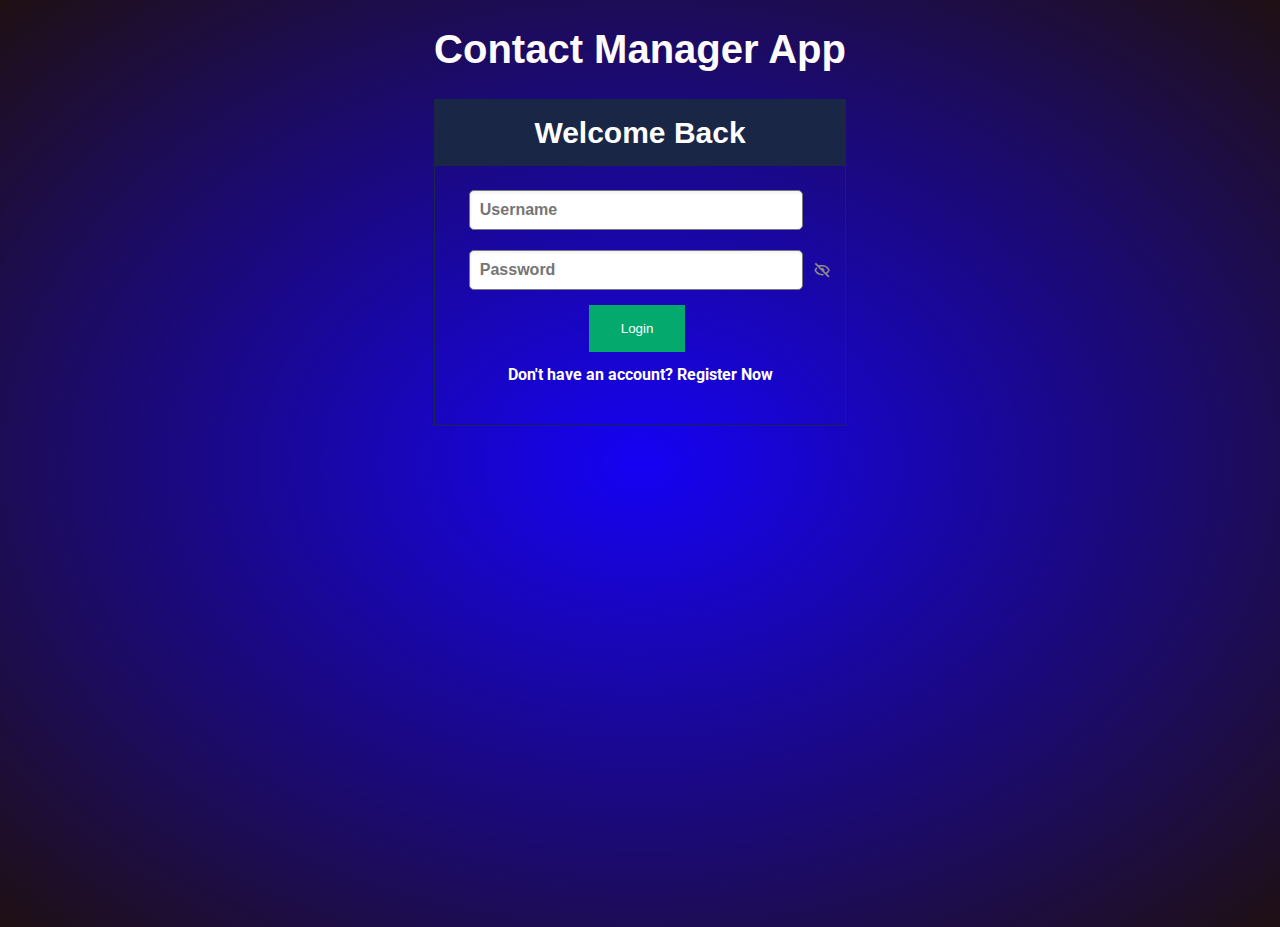
==== commit 4b8a7601: "Bug fix" ====
--- a/index.html
+++ b/index.html
@@ -28,7 +28,7 @@
   </head>
   <body>
     <h1 class="title">Contact Manager App</h1>
-    <div class="loginDiv">
+    <div class="loginDiv" id="loginDiv">
       <div class="login_header">
         <span class="inner-title">Welcome Back</span>
       </div>
@@ -65,12 +65,12 @@
         </button>
       </div>
       <div class="links">
-        <span class="loginResult"></span>
         <p class="text2">
           Don't have an account?
           <a class="text2" href="html/register.html"> Register Now</a>
         </p>
       </div>
+      <span class="loginResult" id="loginResult"></span>
       
     </div>
     <div class="light x1"></div>
--- a/style/style.css
+++ b/style/style.css
@@ -406,7 +406,6 @@
   font-size: 30px;
   font-weight: bold;
   width: 360px;
-  height: 260px;
   border: 1px solid #192646;
   display: block;
   justify-content: center;
@@ -479,6 +478,7 @@
   margin-left: -130px;
   margin-top: -60px;
   font-family: 'Work Sans', sans-serif;
+  font-weight: bold;
 }
 
 .loginPassword {
@@ -497,15 +497,12 @@
   margin-left: -130px;
   margin-top: -60px;
   font-family: 'Work Sans', sans-serif;
+  font-weight: bold;
 }
 
 .logoutButton {
   width: 20%;
   margin-left: 40%;
-}
-
-.colorSearchResult {
-  display: none;
 }
 
 .text2 {
@@ -535,9 +532,15 @@
   color: #8b8b8b;
   margin-left: 10px;
   cursor: pointer;
-  /*z-index: 100;*/
 }
 
 .inner-title{
   font-family: 'Work Sans', sans-serif;
 }
+
+.loginResult{
+  color: lightcoral;
+  font-family: 'Work Sans', sans-serif;
+  text-shadow: -2px -2px 0 #000, 2px -2px 0 #000, -2px 2px 0 #000, 2px 2px 0 #000;
+  font-size: 22px;
+}